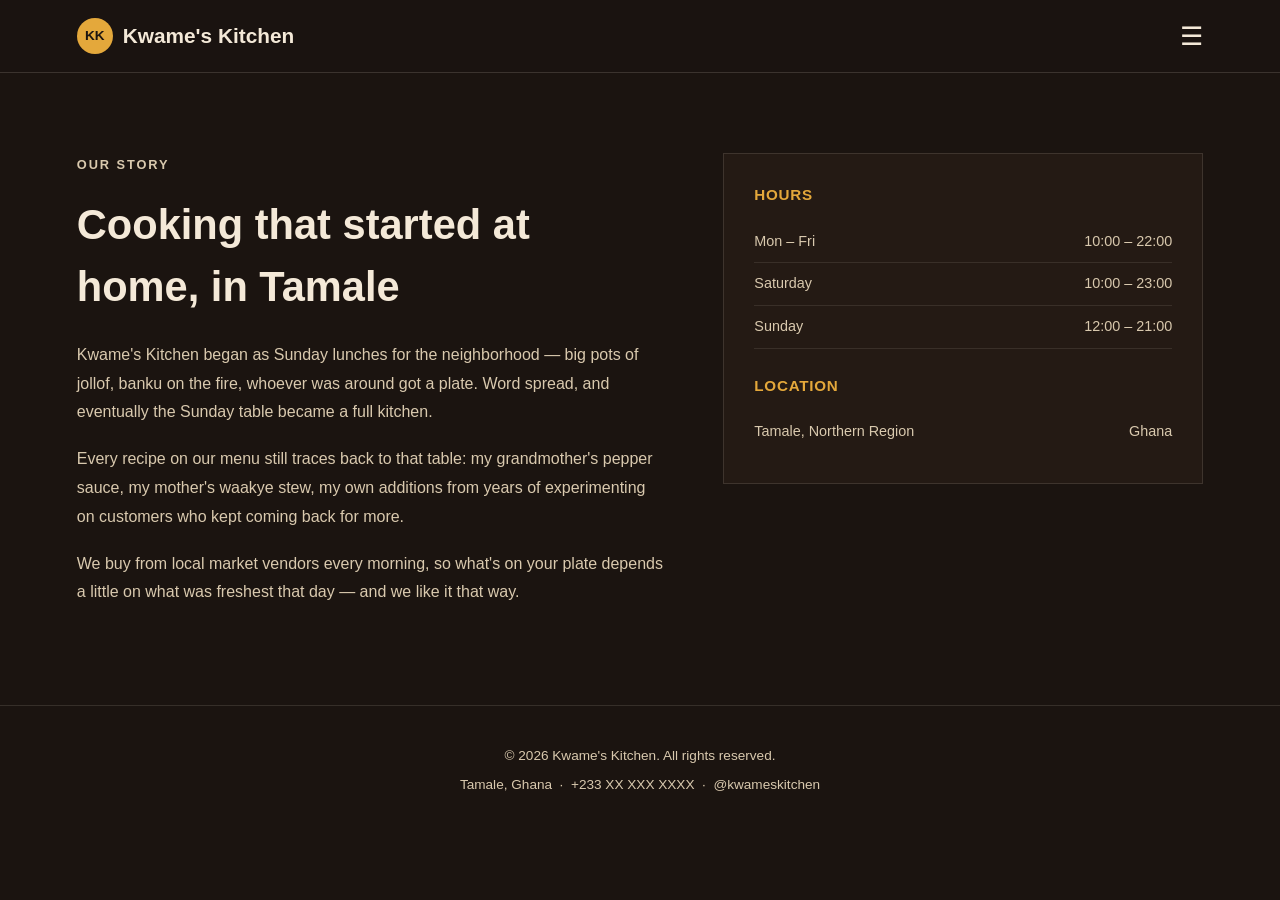
==== about.html @ e0170b15 "Add files via upload" ====
<!DOCTYPE html>
<html lang="en">
<head>
  <meta charset="UTF-8">
  <meta name="viewport" content="width=device-width, initial-scale=1.0">
  <title>Kwame's Kitchen | About</title>
  <link rel="stylesheet" href="index.css">
</head>
<body>

  <!-- ===== Navbar ===== -->
  <nav class="navbar">
<div class="logo">
  <span class="logo-badge">KK</span>
  Kwame's Kitchen
</div>
    <button class="nav-toggle" id="navToggle" aria-label="Toggle menu">☰</button>
    <ul class="nav-links" id="navLinks">
      <li><a href="index.html">Home</a></li>
      <li><a href="menu.html">Menu</a></li>
      <li><a href="gallery.html">Gallery</a></li>
      <li><a href="about.html" class="active">About</a></li>
      <li><a href="contact.html">Contact</a></li>
    </ul>
  </nav>

  <!-- ===== About content ===== -->
  <main class="about-page">
    <div class="about-story">
      <p class="eyebrow">Our Story</p>
      <h1>Cooking that started at home, in Tamale</h1>
      <p>Kwame's Kitchen began as Sunday lunches for the neighborhood — big pots of jollof, banku on the fire, whoever was around got a plate. Word spread, and eventually the Sunday table became a full kitchen.</p>
      <p>Every recipe on our menu still traces back to that table: my grandmother's pepper sauce, my mother's waakye stew, my own additions from years of experimenting on customers who kept coming back for more.</p>
      <p>We buy from local market vendors every morning, so what's on your plate depends a little on what was freshest that day — and we like it that way.</p>
    </div>

    <div class="info-card">
      <h3>Hours</h3>
      <div class="info-row"><span>Mon – Fri</span><span>10:00 – 22:00</span></div>
      <div class="info-row"><span>Saturday</span><span>10:00 – 23:00</span></div>
      <div class="info-row"><span>Sunday</span><span>12:00 – 21:00</span></div>

      <h3 class="info-card-second">Location</h3>
      <div class="info-row"><span>Tamale, Northern Region</span><span>Ghana</span></div>
    </div>
  </main>

  <!-- ===== Footer ===== -->
  <footer>
    <p>&copy; 2026 Kwame's Kitchen. All rights reserved.</p>
    <p>Tamale, Ghana &nbsp;·&nbsp; +233 XX XXX XXXX &nbsp;·&nbsp; @kwameskitchen</p>
  </footer>

  <script src="index.js"></script>
</body>
</html>
---- index.css ----
/* ===== Reset & base ===== */
* {
  box-sizing: border-box;
  margin: 0;
  padding: 0;
}

body {
  font-family: 'Segoe UI', Arial, sans-serif;
  background: #1B1410;
  color: #F4E9D8;
  line-height: 1.5;
}

a {
  text-decoration: none;
  color: inherit;
}

ul {
  list-style: none;
}

/* ===== Navbar ===== */
.navbar {
  position: sticky;
  top: 0;
  z-index: 100;
  display: flex;
  align-items: center;
  justify-content: space-between;
  padding: 18px 6%;
  background: rgba(27, 20, 16, 0.95);
  border-bottom: 1px solid rgba(244, 233, 216, 0.15);
}

.logo {
  font-size: 1.3rem;
  font-weight: 700;
}

.nav-toggle {
  background: none;
  border: none;
  color: #F4E9D8;
  font-size: 1.6rem;
  cursor: pointer;
}

.nav-toggle {
  transition: transform 0.2s ease;
}

.nav-toggle.open {
  transform: rotate(90deg);
}


.nav-links {
  display: none;
  position: absolute;
  top: 100%;
  right: 6%;
  width: 200px;
  background: #241A14;
  flex-direction: column;
  border: 1px solid rgba(244, 233, 216, 0.15);
  border-radius: 6px;
  overflow: hidden;
  box-shadow: 0 10px 30px rgba(0,0,0,0.4);
}

.nav-links.show {
  display: flex;
}

.nav-links li {
  border-top: 1px solid rgba(244, 233, 216, 0.1);
}

.nav-links li:first-child {
  border-top: none;
}

.nav-links li a {
  display: block;
  padding: 14px 18px;
  font-weight: 500;
  color: #D9C9AE;
  font-size: 0.9rem;
}

.nav-links li a.active,
.nav-links li a:hover {
  color: #E0562A;
  background: rgba(244, 233, 216, 0.05);
}

/* ===== Hero slider ===== */
.hero {
  position: relative;
  height: 90vh;
  overflow: hidden;
}

.slider {
  position: relative;
  width: 100%;
  height: 100%;
}

.slide {
  position: absolute;
  top: 0;
  left: 0;
  width: 100%;
  height: 100%;
  background-size: cover;
  background-position: center;
  opacity: 0;
  transition: opacity 0.8s ease-in-out;
}

.slide.active {
  opacity: 1;
}

.slide::after {
  content: '';
  position: absolute;
  top: 0; left: 0; right: 0; bottom: 0;
  background: rgba(0, 0, 0, 0.45);
}

.hero-content {
  position: absolute;
  top: 50%;
  left: 6%;
  transform: translateY(-50%);
  max-width: 600px;
  z-index: 10;
}

.eyebrow {
  text-transform: uppercase;
  letter-spacing: 0.15em;
  font-size: 0.8rem;
  color: #E4A83B;
  font-weight: 600;
  margin-bottom: 12px;
}

.hero h1 {
  font-size: clamp(2rem, 6vw, 3.4rem);
  margin-bottom: 18px;
  line-height: 1.1;
}

.hero-text {
  color: #D9C9AE;
  margin-bottom: 26px;
  font-size: 1.05rem;
}

.btn-row {
  display: flex;
  gap: 14px;
  flex-wrap: wrap;
}

.btn {
  padding: 14px 28px;
  font-weight: 600;
  font-size: 0.9rem;
  cursor: pointer;
  border-radius: 2px;
  border: 1.5px solid transparent;
  display: inline-block;
  transition: all 0.25s ease;
}

.btn-primary {
  background: #C8451B;
  color: #F4E9D8;
}

.btn-primary:hover {
  background: #E0562A;
  transform: translateY(-2px) scale(1.03);
  box-shadow: 0 8px 20px rgba(200, 69, 27, 0.35);
}

.btn-ghost {
  border-color: #F4E9D8;
  color: #F4E9D8;
  background: transparent;
}

.btn-ghost:hover {
  background: #F4E9D8;
  color: #1B1410;
  transform: translateY(-2px) scale(1.03);
}


.slider-btn {
  position: absolute;
  top: 50%;
  transform: translateY(-50%);
  background: rgba(244, 233, 216, 0.15);
  border: none;
  color: #F4E9D8;
  font-size: 1.2rem;
  width: 46px;
  height: 46px;
  border-radius: 50%;
  cursor: pointer;
  z-index: 10;
}

.slider-btn:hover {
  background: rgba(244, 233, 216, 0.3);
}

.slider-btn.prev { left: 20px; }
.slider-btn.next { right: 20px; }

.slider-dots {
  position: absolute;
  bottom: 24px;
  left: 50%;
  transform: translateX(-50%);
  display: flex;
  gap: 10px;
  z-index: 10;
}

.dot {
  width: 10px;
  height: 10px;
  border-radius: 50%;
  background: rgba(244, 233, 216, 0.4);
  cursor: pointer;
}

.dot.active {
  background: #E4A83B;
}

.logo {
  display: flex;
  align-items: center;
  gap: 10px;
  font-size: 1.3rem;
  font-weight: 700;
}

.logo-badge {
  width: 36px;
  height: 36px;
  border-radius: 50%;
  background: #E4A83B;
  color: #1B1410;
  display: flex;
  align-items: center;
  justify-content: center;
  font-size: 0.85rem;
  font-weight: 700;
  flex-shrink: 0;
}

.hero-badge {
  width: 60px;
  height: 60px;
  font-size: 1.2rem;
  margin-bottom: 18px;
}


/* ===== Featured dishes ===== */
.featured {
  padding: 80px 6%;
  background: #241A14;
}

.section-head {
  text-align: center;
  margin-bottom: 46px;
}

.section-head h2 {
  font-size: clamp(1.8rem, 4vw, 2.4rem);
  margin-top: 8px;
}

.dish-grid {
  display: grid;
  grid-template-columns: repeat(4, 1fr);
  gap: 20px;
}

.dish-card {
  background: #1B1410;
  border: 1px solid rgba(244, 233, 216, 0.12);
  padding: 20px;
  transition: 0.2s;
}

.dish-card:hover {
  border-color: #E4A83B;
  transform: translateY(-4px);
}

.dish-thumb {
  height: 130px;
  background-size: cover;
  background-position: center;
  background-color: #33503F;
  margin-bottom: 16px;
  border-radius: 2px;
}

.dish-card h3 {
  font-size: 1.05rem;
  margin-bottom: 6px;
}

.dish-card p {
  font-size: 0.85rem;
  color: #D9C9AE;
  margin-bottom: 12px;
}

.price-tag {
  color: #E4A83B;
  font-weight: 700;
}

/* ===== About teaser ===== */
.about-teaser {
  display: grid;
  grid-template-columns: 1fr 1fr;
  gap: 50px;
  align-items: center;
  padding: 80px 6%;
}

.imgblock {
  height: 320px;
  background-size: cover;
  background-position: center;
  background-color: #33503F;
  border-radius: 2px;
}

.about-text h2 {
  font-size: 2rem;
  margin: 10px 0 16px;
}

.about-text p {
  color: #D9C9AE;
  margin-bottom: 24px;
  line-height: 1.7;
}

/* ===== CTA strip ===== */
.cta-strip {
  background: #C8451B;
  display: flex;
  justify-content: space-between;
  align-items: center;
  flex-wrap: wrap;
  gap: 20px;
  padding: 50px 6%;
}

.cta-strip h3 {
  font-size: 1.5rem;
}

.cta-strip p {
  color: rgba(244, 233, 216, 0.85);
  margin-top: 6px;
}

/* ===== Footer ===== */
footer {
  padding: 40px 6%;
  text-align: center;
  font-size: 0.85rem;
  color: #D9C9AE;
  border-top: 1px solid rgba(244, 233, 216, 0.12);
}

footer p {
  margin-bottom: 8px;
}

/* ===== Responsive ===== */
@media (max-width: 900px) {
  .dish-grid {
    grid-template-columns: repeat(2, 1fr);
  }
  .about-teaser {
    grid-template-columns: 1fr;
  }
}

.page-header {
  padding: 70px 6% 40px;
  text-align: center;
  background: #241A14;
}

.page-header h1 {
  font-size: clamp(2rem, 5vw, 3rem);
  margin: 10px 0;
}

.filter-row {
  display: flex;
  gap: 12px;
  justify-content: center;
  flex-wrap: wrap;
  padding: 36px 6% 0;
}

.filter-btn {
  padding: 10px 22px;
  border: 1.5px solid rgba(244, 233, 216, 0.2);
  border-radius: 20px;
  font-size: 0.85rem;
  font-weight: 500;
  color: #D9C9AE;
  cursor: pointer;
  background: transparent;
}

.filter-btn.active {
  background: #E4A83B;
  border-color: #E4A83B;
  color: #1B1410;
}

.menu-grid {
  display: grid;
  grid-template-columns: repeat(3, 1fr);
  gap: 20px;
  padding: 46px 6% 90px;
}

.menu-card {
  border: 1px solid rgba(244, 233, 216, 0.12);
  padding: 24px;
  display: flex;
  justify-content: space-between;
  gap: 14px;
}

.menu-card .tag {
  display: inline-block;
  font-size: 0.68rem;
  text-transform: uppercase;
  color: #496C56;
  font-weight: 600;
  margin-bottom: 8px;
}

.menu-card h3 {
  margin-bottom: 6px;
}

.menu-card p {
  font-size: 0.85rem;
  color: #D9C9AE;
}

@media (max-width: 900px) {
  .menu-grid {
    grid-template-columns: 1fr;
  }
}

/* ===== Gallery ===== */
.gallery-grid {
  display: grid;
  grid-template-columns: repeat(4, 1fr);
  gap: 12px;
  padding: 50px 6% 90px;
}

.gallery-img {
  width: 100%;
  height: 220px;
  object-fit: cover;
  border-radius: 2px;
  cursor: pointer;
  transition: 0.2s;
}

.gallery-img:hover {
  transform: scale(1.03);
  opacity: 0.9;
}

/* ===== Lightbox ===== */
.lightbox {
  display: none;
  position: fixed;
  top: 0;
  left: 0;
  width: 100%;
  height: 100%;
  background: rgba(0, 0, 0, 0.9);
  z-index: 200;
  align-items: center;
  justify-content: center;
}

.lightbox.show {
  display: flex;
}

.lightbox img {
  max-width: 90%;
  max-height: 85vh;
  border-radius: 4px;
}

.lightbox-close {
  position: absolute;
  top: 24px;
  right: 30px;
  background: none;
  border: none;
  color: #F4E9D8;
  font-size: 1.8rem;
  cursor: pointer;
}

@media (max-width: 900px) {
  .gallery-grid {
    grid-template-columns: repeat(2, 1fr);
  }
  .gallery-img {
    height: 160px;
  }
}

/* ===== About page ===== */
.about-page {
  display: grid;
  grid-template-columns: 1.1fr 0.9fr;
  gap: 60px;
  padding: 80px 6%;
  align-items: start;
}

.about-story h1 {
  font-size: clamp(2rem, 4vw, 2.6rem);
  margin-bottom: 22px;
}

.about-story p {
  color: #D9C9AE;
  line-height: 1.8;
  margin-bottom: 18px;
}

/* ===== Info card (shared: About + Contact) ===== */
.info-card {
  background: #241A14;
  border: 1px solid rgba(244, 233, 216, 0.12);
  padding: 30px;
}

.info-card h3 {
  font-size: 0.95rem;
  color: #E4A83B;
  margin-bottom: 14px;
  text-transform: uppercase;
  letter-spacing: 0.05em;
}

.info-card-second {
  margin-top: 26px;
}

.info-row {
  display: flex;
  justify-content: space-between;
  padding: 10px 0;
  border-bottom: 1px solid rgba(244, 233, 216, 0.1);
  font-size: 0.9rem;
  color: #D9C9AE;
}

.info-row:last-child {
  border-bottom: none;
}

/* ===== Contact page ===== */
.contact-page {
  display: grid;
  grid-template-columns: 1fr 1fr;
  gap: 60px;
  padding: 70px 6% 90px;
}

.form-group {
  margin-bottom: 20px;
}

.form-group label {
  display: block;
  font-size: 0.82rem;
  color: #D9C9AE;
  margin-bottom: 8px;
}

.form-group input,
.form-group select {
  width: 100%;
  padding: 13px 14px;
  background: #241A14;
  border: 1px solid rgba(244, 233, 216, 0.15);
  color: #F4E9D8;
  font-family: inherit;
  font-size: 0.92rem;
  border-radius: 2px;
}

.form-group input:focus,
.form-group select:focus {
  outline: none;
  border-color: #E4A83B;
}

/* Red border when a field has an error */
.form-group input.invalid {
  border-color: #C8451B;
}

.error-msg {
  display: block;
  color: #E0562A;
  font-size: 0.78rem;
  margin-top: 6px;
  min-height: 16px;
}

.form-row-2 {
  display: grid;
  grid-template-columns: 1fr 1fr;
  gap: 16px;
}

.form-submit {
  width: 100%;
  text-align: center;
  margin-top: 10px;
}

.form-success {
  display: none;
  margin-top: 16px;
  padding: 14px;
  background: rgba(228, 168, 59, 0.12);
  border: 1px solid #E4A83B;
  color: #E4A83B;
  font-size: 0.88rem;
  border-radius: 2px;
}

.form-success.show {
  display: block;
}

@media (max-width: 900px) {
  .about-page,
  .contact-page {
    grid-template-columns: 1fr;
  }
}
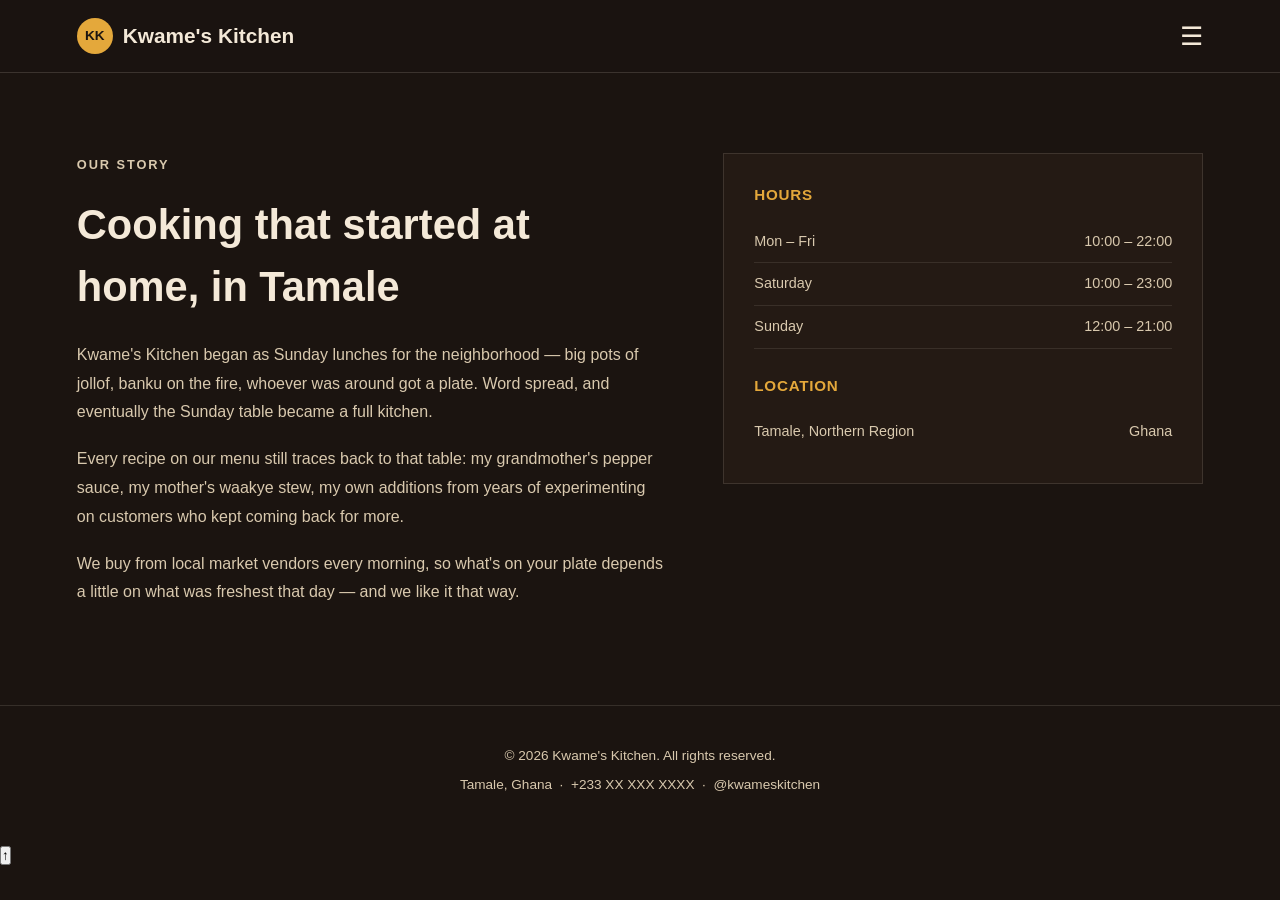
==== commit e6765789: "Update about.html" ====
--- a/about.html
+++ b/about.html
@@ -4,7 +4,11 @@
   <meta charset="UTF-8">
   <meta name="viewport" content="width=device-width, initial-scale=1.0">
   <title>Kwame's Kitchen | About</title>
+  <meta name="description" content="Learn the story behind Kwame's Kitchen, a 
+  Ghanaian restaurant built on family recipes in Tamale.">
   <link rel="stylesheet" href="index.css">
+  <link rel="icon" href="data:image/svg+xml,<svg xmlns=%22http://www.w3.org/2000/svg%22 
+    viewBox=%220 0 100 100%22><text y=%22.9em%22 font-size=%2290%22>🍲</text></svg>">
 </head>
 <body>
 
@@ -52,5 +56,6 @@
   </footer>
 
   <script src="index.js"></script>
+  <button id="backToTop" aria-label="Back to top">&#8593;</button>
 </body>
 </html>
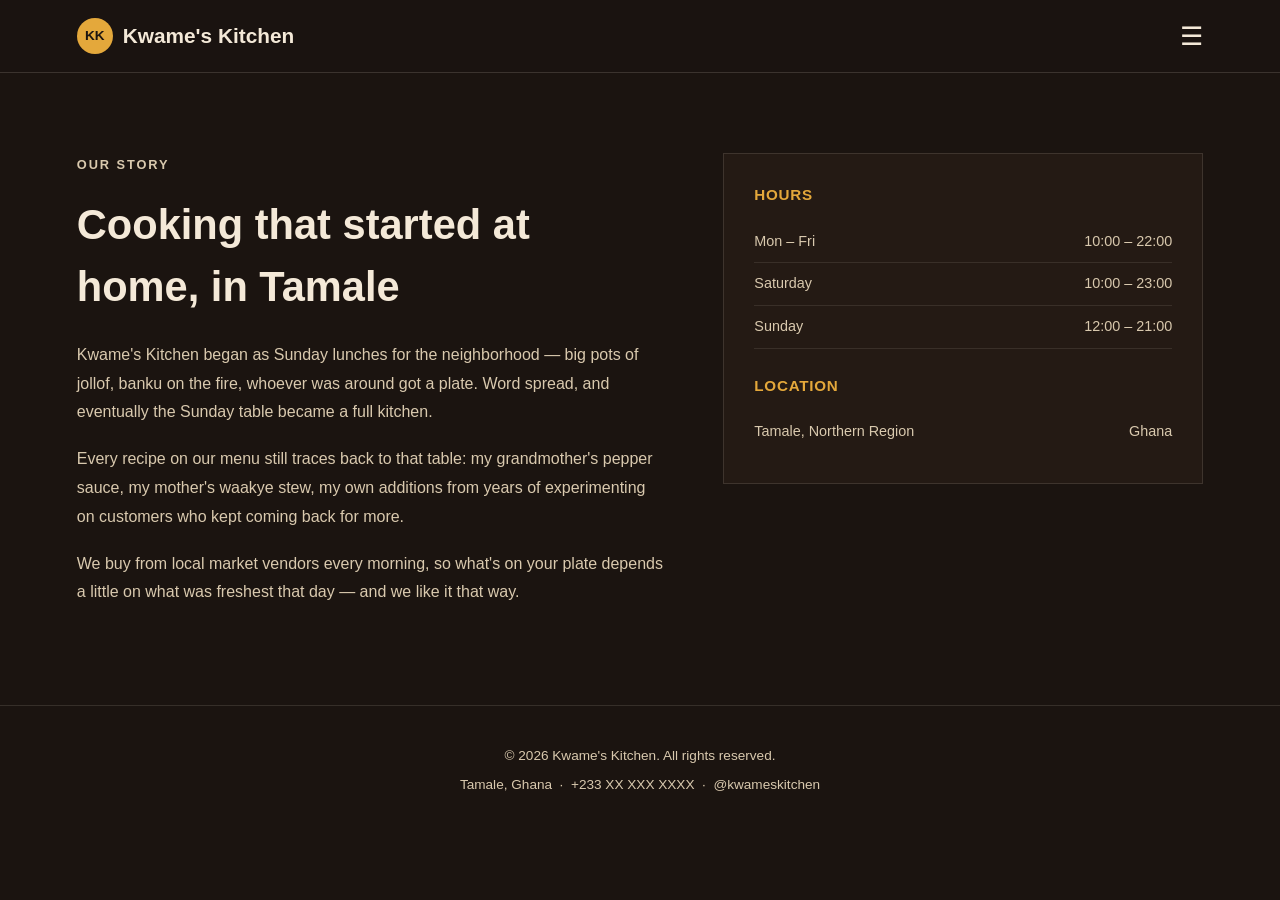
==== commit 73c194be: "Update about.html" ====
--- a/about.html
+++ b/about.html
@@ -55,7 +55,8 @@
     <p>Tamale, Ghana &nbsp;·&nbsp; +233 XX XXX XXXX &nbsp;·&nbsp; @kwameskitchen</p>
   </footer>
 
+  
+  <button id="backToTop" aria-label="Back to top">&#8593;</button>
   <script src="index.js"></script>
-  <button id="backToTop" aria-label="Back to top">&#8593;</button>
 </body>
 </html>
--- a/index.css
+++ b/index.css
@@ -684,3 +684,31 @@
   }
 }
 
+#backToTop {
+  position: fixed;
+  bottom: 30px;
+  right: 30px;
+  width: 46px;
+  height: 46px;
+  border-radius: 50%;
+  background: #C8451B;
+  color: #F4E9D8;
+  border: none;
+  font-size: 1.3rem;
+  cursor: pointer;
+  display: none;
+  align-items: center;
+  justify-content: center;
+  z-index: 150;
+  transition: 0.2s;
+}
+
+#backToTop.show {
+  display: flex;
+}
+
+#backToTop:hover {
+  background: #E0562A;
+  transform: translateY(-3px);
+}
+
